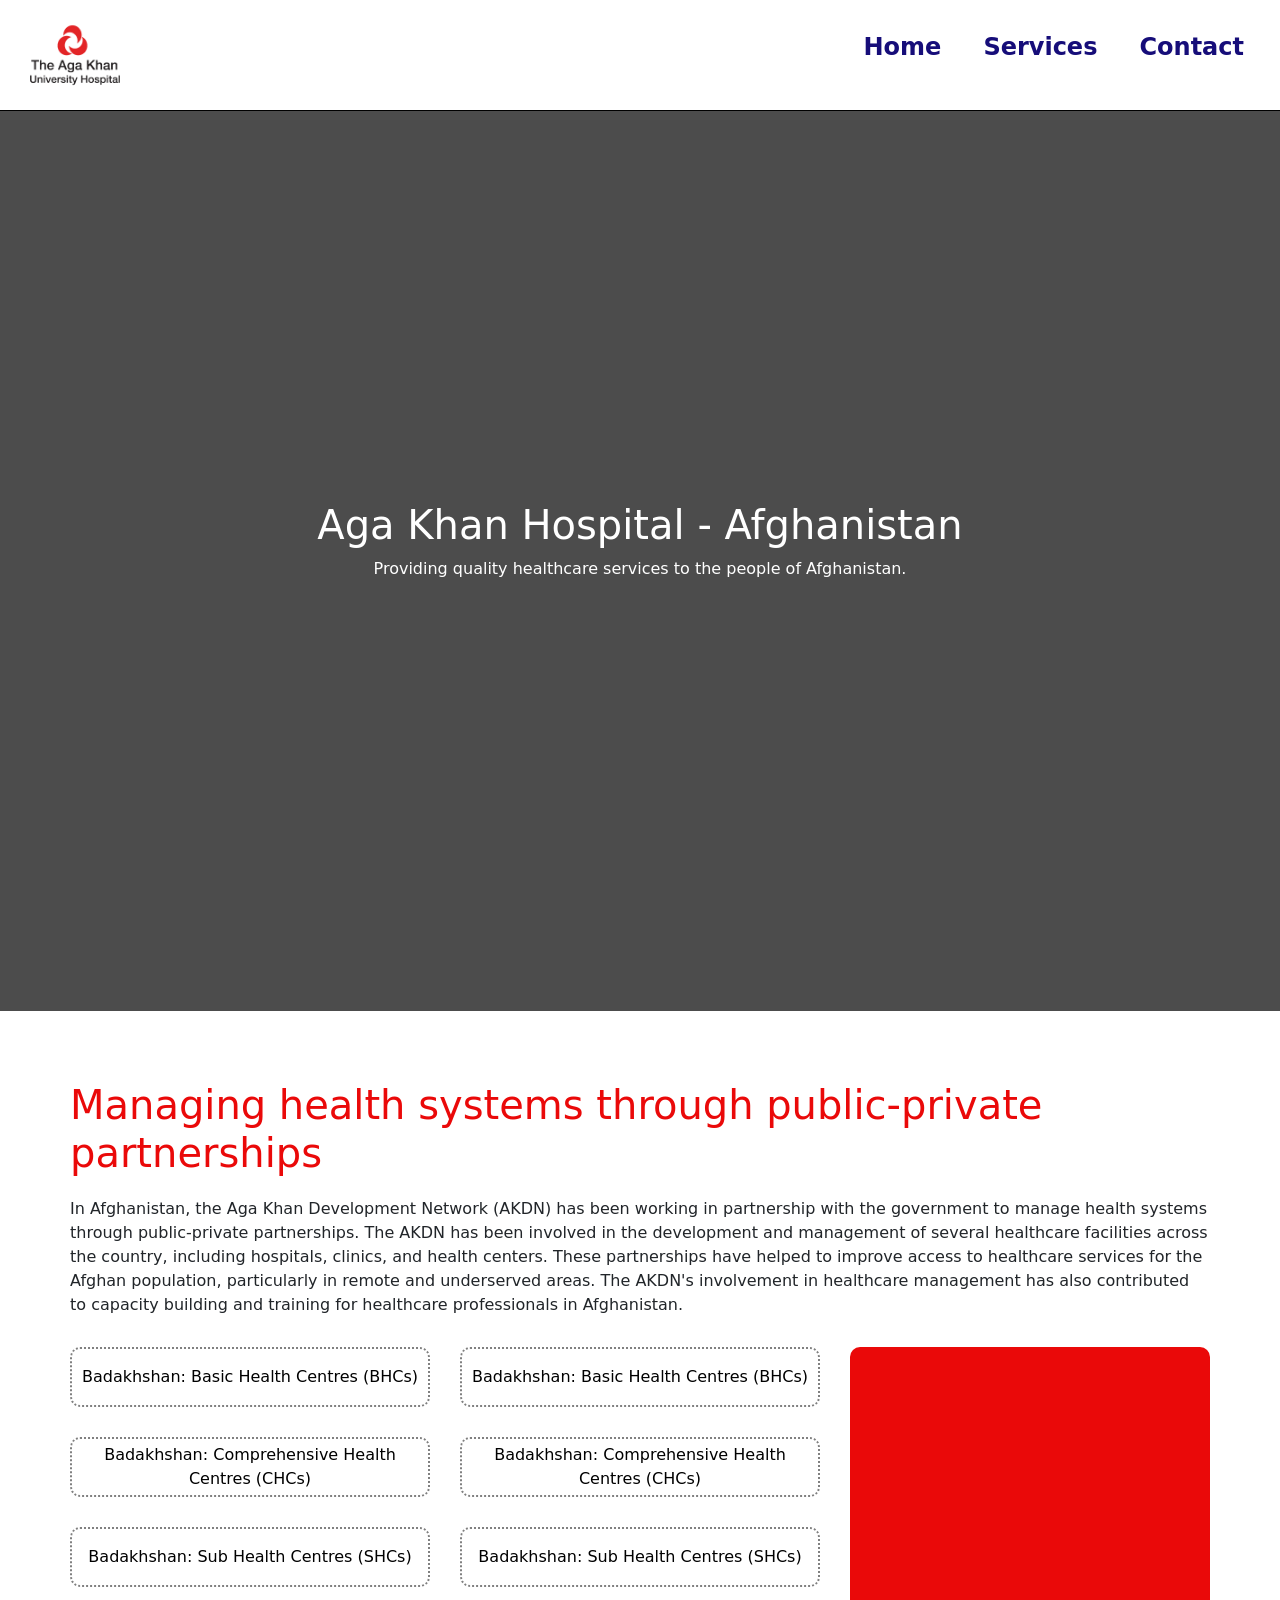
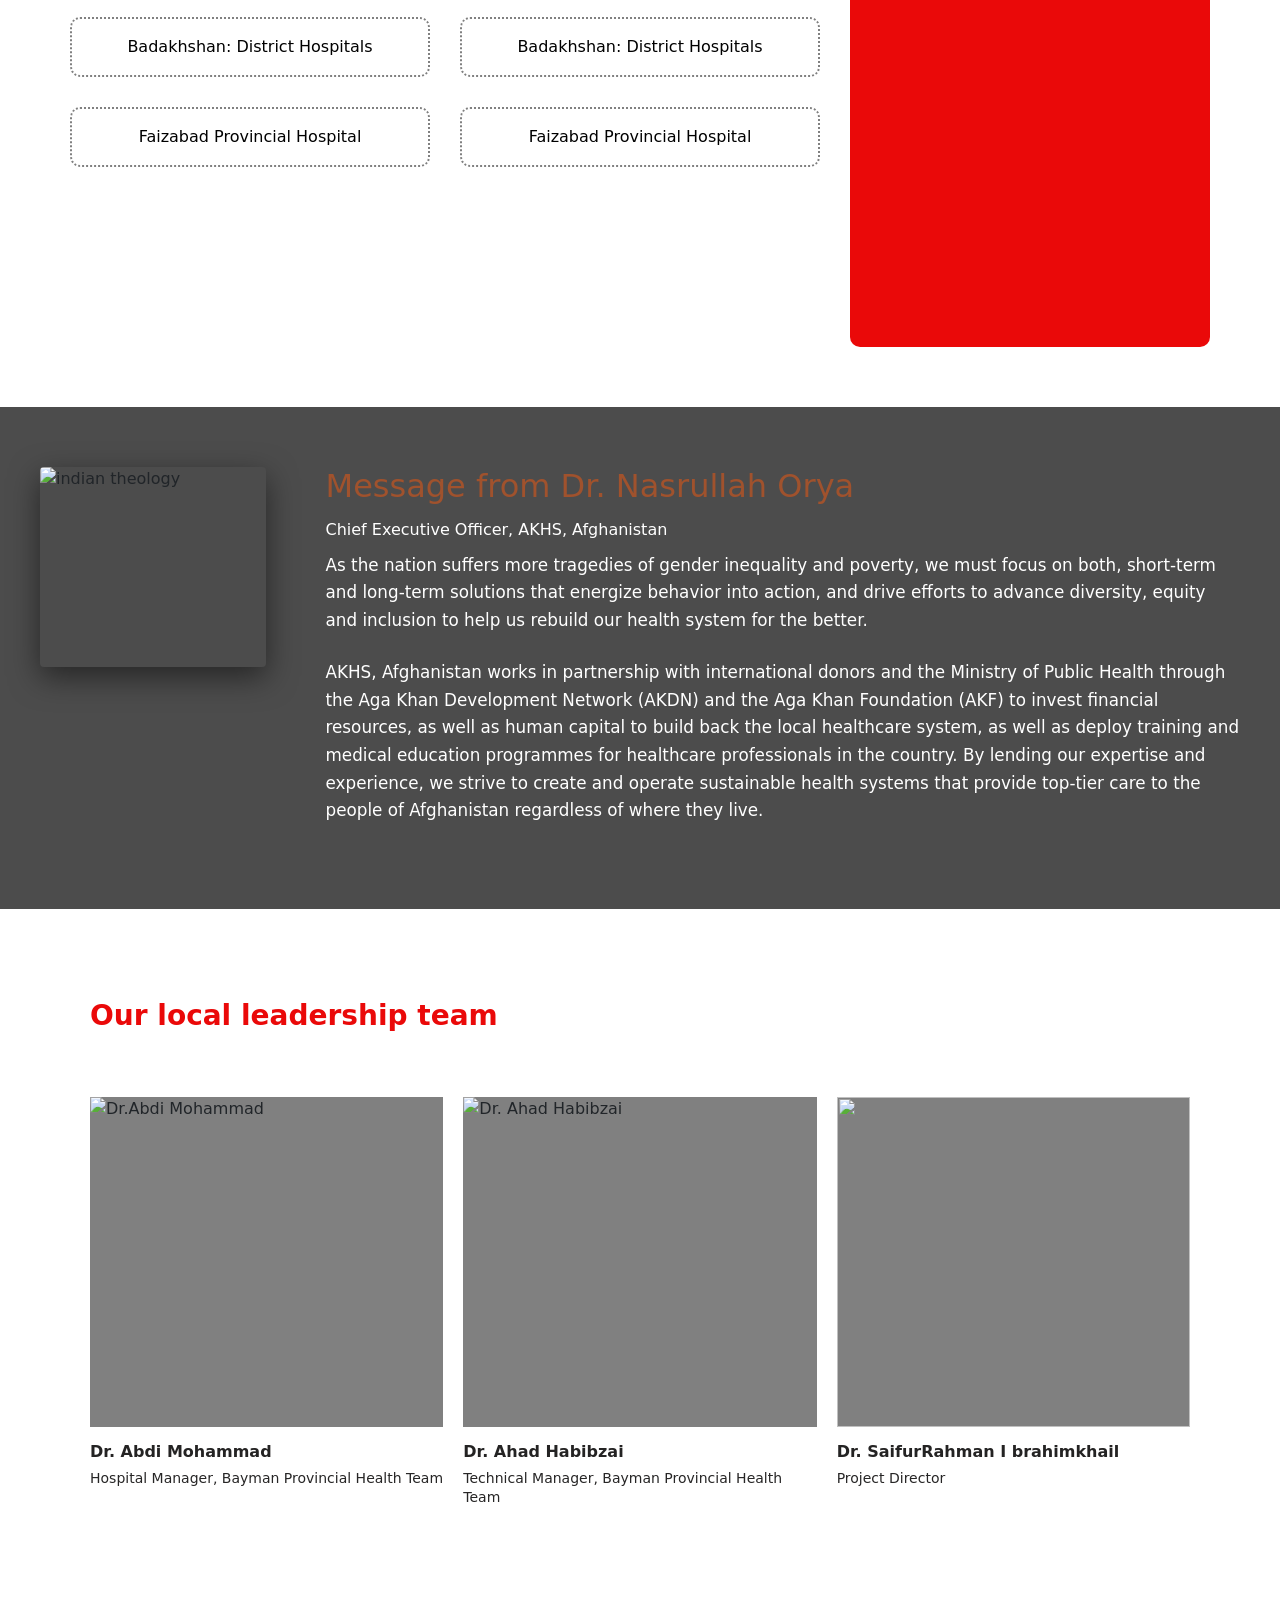
==== afaghanistan.html @ eae6e5fe "afaghanistan linda" ====
<!DOCTYPE html> <!--declares the document type as HTML5-->
<html lang="en"> <!--specifies the language of the document as English-->
<head>
    <meta charset="UTF-8"> <!--sets the character encoding to UTF-8-->
    <meta name="viewport" content="width=device-width, initial-scale=1.0"> <!--ensures proper scaling on different devices-->
    <title>Aga Khan Hospital - Afghanistan</title>
    <link rel="stylesheet" href="style.css">
    <link href="https://cdn.jsdelivr.net/npm/bootstrap@5.3.8/dist/css/bootstrap.min.css" rel="stylesheet" integrity="sha384-sRIl4kxILFvY47J16cr9ZwB07vP4J8+LH7qKQnuqkuIAvNWLzeN8tE5YBujZqJLB" crossorigin="anonymous">
    <link href='https://fonts.googleapis.com/css?family=Poppins' rel='stylesheet'>
</head>
<body>
    <header class="header">
            
            <div class="logo" >
                <img src="aga-khan-university-hospital.png" alt="Aga Khan Hospital Logo" width="100" height="100"> 
            </div> 
           
            <nav class="nav-links">
            <ul>
                <li><button class="nav-button"><a href="project.html">Home</a></button></li> 
                <li><button class="nav-button"><a href="#services">Services</a></button></li> 
                <li><button class="nav-button"><a href="#contact">Contact</a></button></li> 
                
            </ul>
            </nav>
        
    </header>




    

    <!-- Hero-->
     <section id= "home" class="hero">
        <div class="hero-content">
            <h1>Aga Khan Hospital - Afghanistan</h1>
            <p>Providing quality healthcare services to the people of Afghanistan.</p>
            <button class="btn">
        </div>
     </section>
     <section class="content">
        <div class="description">
            <h2> Managing health systems through public-private partnerships</h2>
            <p>In Afghanistan, the Aga Khan Development Network (AKDN) has been working in partnership with the government to manage health systems through public-private partnerships. The AKDN has been involved in the development and management of several healthcare facilities across the country, including hospitals, clinics, and health centers. These partnerships have helped to improve access to healthcare services for the Afghan population, particularly in remote and underserved areas. The AKDN's involvement in healthcare management has also contributed to capacity building and training for healthcare professionals in Afghanistan.</p>

        </div>
        <div class="components">
            <div class="component">
                
                <button class = "about">Badakhshan: Basic Health Centres (BHCs) </button>
                 <button class = "about">Badakhshan: Comprehensive Health Centres (CHCs)</button>
                  <button class = "about">Badakhshan: Sub Health Centres (SHCs)</button>
                   <button class = "about">Badakhshan: District Hospitals</button>
                    <button class = "about">Faizabad Provincial Hospital</button>
                

            </div>
            <div class="component">
                <button class = "about">Badakhshan: Basic Health Centres (BHCs) </button>
                 <button class = "about">Badakhshan: Comprehensive Health Centres (CHCs)</button>
                  <button class = "about">Badakhshan: Sub Health Centres (SHCs)</button>
                   <button class = "about">Badakhshan: District Hospitals</button>
                    <button class = "about">Faizabad Provincial Hospital</button>
                


            </div>
            <div class="component3">
                
            </div>
        </div>
     </section>
     <section class="teo">
        <img src="https://images.pexels.com/photos/19438566/pexels-photo-19438566.jpeg" alt="indian theology" width="100%">
        <div class ="message">
        <h2 class="dr_desc">
            Message from Dr. Nasrullah Orya <br>
            <span >Chief Executive Officer, AKHS, Afghanistan</span>
          
        </h2>    
        <p> As the nation suffers more tragedies of gender inequality and poverty, we must focus on both, short-term and long-term solutions that energize behavior into action, and drive efforts to advance diversity, equity and inclusion to help us rebuild our health system for the better.
        </p>
        <p>
            AKHS, Afghanistan works in partnership with international donors and the Ministry of Public Health through the Aga Khan Development Network (AKDN) and the Aga Khan Foundation (AKF) to invest financial resources, as well as human capital to build back the local healthcare system, as well as deploy training and medical education programmes for healthcare professionals in the country. By lending our expertise and experience, we strive to create and operate sustainable health systems that provide top-tier care to the people of Afghanistan regardless of where they live.

        </p>
        </div>
     </section>
     <section class="team-section">
    <h2 class="section-title">Our local leadership team</h2>
        <div class="title-underline"></div>

        <div class="team-container">

            <div class="team-card">
                <div class="image-wrapper">
        
            <img src="https://images.pexels.com/photos/27298085/pexels-photo-27298085.jpeg" alt="Dr.Abdi Mohammad">
        </div>
        <h3> Dr. Abdi Mohammad</h3> 
     <p>Hospital Manager, Bayman Provincial Health Team</p>
    </div>

    <div class="team-card">
        <div class="image-wrapper">
        <img src="https://images.pexels.com/photos/6762866/pexels-photo-6762866.jpeg" alt="Dr. Ahad Habibzai">
    </div>
    <h3>Dr. Ahad Habibzai</h3>
    <p>Technical Manager, Bayman Provincial Health Team</p>
</div>
<div class="team-card">
    <div class="image-wrapper">
       <img src="https://images.pexels.com/photos/4989136/pexels-photo-4989136.jpeg">
       </div>
       <h3>Dr. SaifurRahman I brahimkhail</h3>
       <p> Project Director</p>
         </div>
        </div>
    </section>

    </div>





</body>
</html>
---- style.css ----
body {
  font-family: 'Poppins', sans-serif;
}

.header{
    display:flex;
    justify-content: space-between;
    align-items: center;
    padding: 10px 30px;
    border-bottom: 1px solid black;
}
.logo img{
    height: 90px;
    width:auto;  

}
 

    .nav-links ul{
        display: flex;
        list-style: none;
        gap: 30px;
        
    }
   .nav-button{
        background-color: transparent;
        border: none;
        cursor: pointer;
    }
    .nav-button a{
        text-decoration: none;
        color:rgb(22, 13, 121);
        font-weight: 600;
        font-size: 24px;
        
    }
     /* button:hover a{ */
        /* color: purple;
        border-bottom: 2px solid purple;
    } */

    .nav-links a{
        text-decoration: none;
        color:rgb(22, 13, 121);
        font-weight: 600;
        transition:all 0.0s ease-in-out;
    }
    .nav-links li:hover{
        color: purple;
        border-bottom: 2px solid purple;
    }

.hero{
    background-image:linear-gradient(rgba(0, 0, 0, 0.7), rgba(0, 0, 0, 0.7)), url("https://images.pexels.com/photos/1692693/pexels-photo-1692693.jpeg");
    background-size: cover;
    background-position: center;
    height: 100vh;
    display: flex;
    justify-content: center;
    align-items: center;
    color: white;
    text-align: center;
}
.content{
    padding: 70px 30px;
    max-width: 1200px;
    margin:0 auto;

}
.content h2{
    color:rgb(234, 9, 9);
    margin-bottom: 20px;
    font-size: 40px;
    
    
}

.components{
    display: flex;
    gap: 30px;
    margin-bottom: 40px;
    height: 400px;
    width: 100%;
    justify-content: space-between;
    margin-top: 30px;
}

.component{
    height:600px;
    width:400px;
    background-color:white;
    border-radius: 10px;
    display:flex;
    flex-direction:column;
    gap:30px;

}

.component3{
    height:600px;
    width:400px;
    background-color: rgb(234, 9, 9);
    border-radius: 10px;
}
.about{
    height:60px;
    width:100%;
    border:2px dotted grey;
    border-radius:10px;
    background-color: #fff;
}
.about:hover{
    background-color: rgb(234, 9, 9);
    color:white;
    transition:all 0.0s ease-in-out;
}
.teo{
    flex:1;
    min-width:300px;
    display:flex;
    justify-content:center;
    margin-top:150px;
    padding:50px;
    gap:60px;
}
.teo img{
    width:100%;
    max-width:350px;
    height:200px;
    border-radius:4px;
    box-shadow:0 10px 30px rgba(0,0,0,0.5);
    object-fit:cover;
}
.message p {
    font-size: 1.05rem;
    line-height: 1.65;
    color:white;
    margin-bottom:24px;
}
.teo{
    background-image:linear-gradient(rgba(0, 0, 0, 0.7), rgba(0, 0, 0, 0.7)), url("https://images.pexels.com/photos/35434217/pexels-photo-35434217.jpeg");
    background-size: cover;
    background-position: center;
    width:100%;
    min-height:400px;
    display:flex;
    justify-content:center;
    padding:60px 40px;
}
.message h2{
    color:sienna;
}
.message span{
    color:white;
    font-size:12pt;
}
.team-section{
    max-width:1200px;
    margin:90px;
}
.section-title{
    color:rgb(234, 9, 9);
    font-size:28px;
    font-weight:600;
    margin-bottom:30px;
}
.title-underline{
    width:60px;
    height:4px;
    background-color:white;
    margin-bottom:30px;
}
.team-container{
    display:flex;
    gap:20px;
    flex-wrap:wrap;
}
.team-card{
    flex:1;
    min-width:250px;
    display:flex;
    flex-direction:column;
    text-align:left;
}
.image-wrapper{
    width:100%;
    height:330px;
    overflow:hidden;
    background-color:grey;
    margin-bottom:15px;
}
.image-wrapper img{
    width:100%;
    height:100%;
    object-fit:cover;
}
.team-card h3{
    font-size:16px;
    color:rgb(36, 35, 35);
    font-weight:600;
    margin-bottom:6px;
    line-height:1.3;
}
.team-card p{
    font-size:14px;
    color:rgb(39, 38, 38);
    line-height:1.4;
}
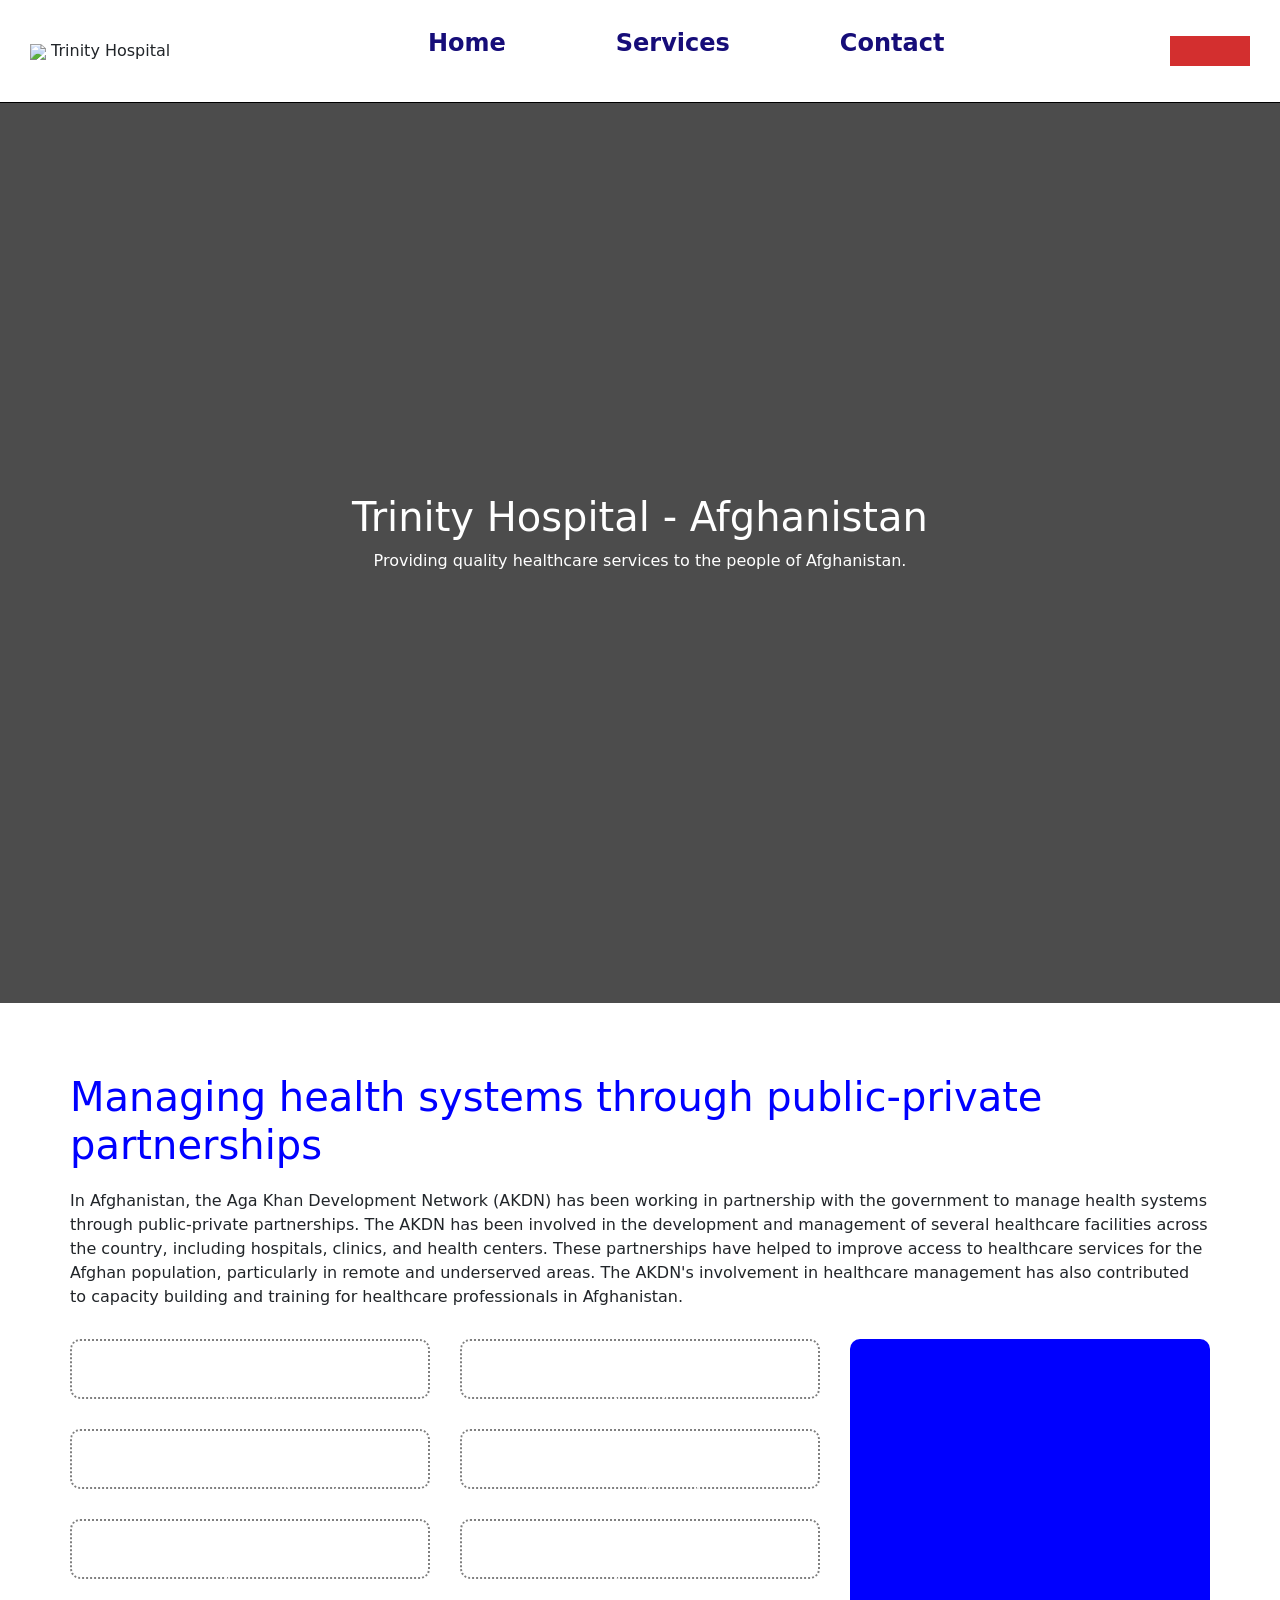
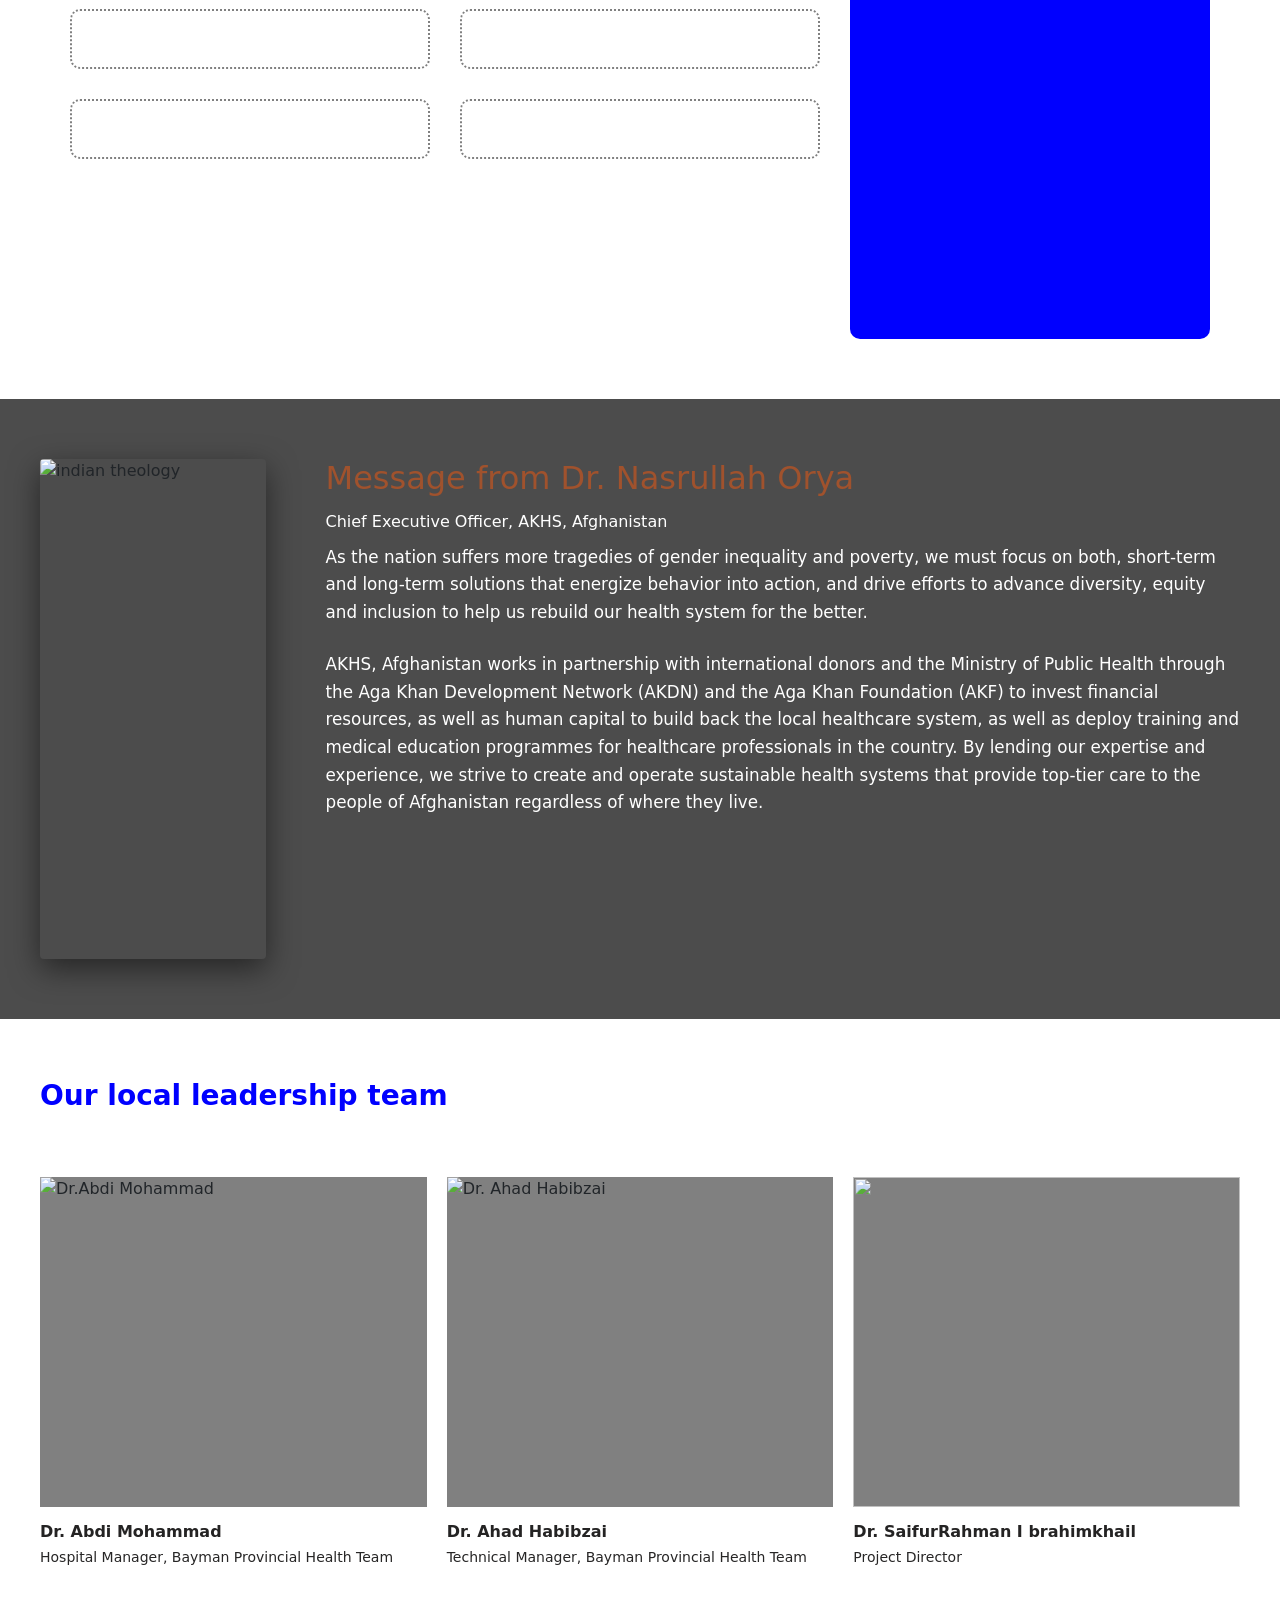
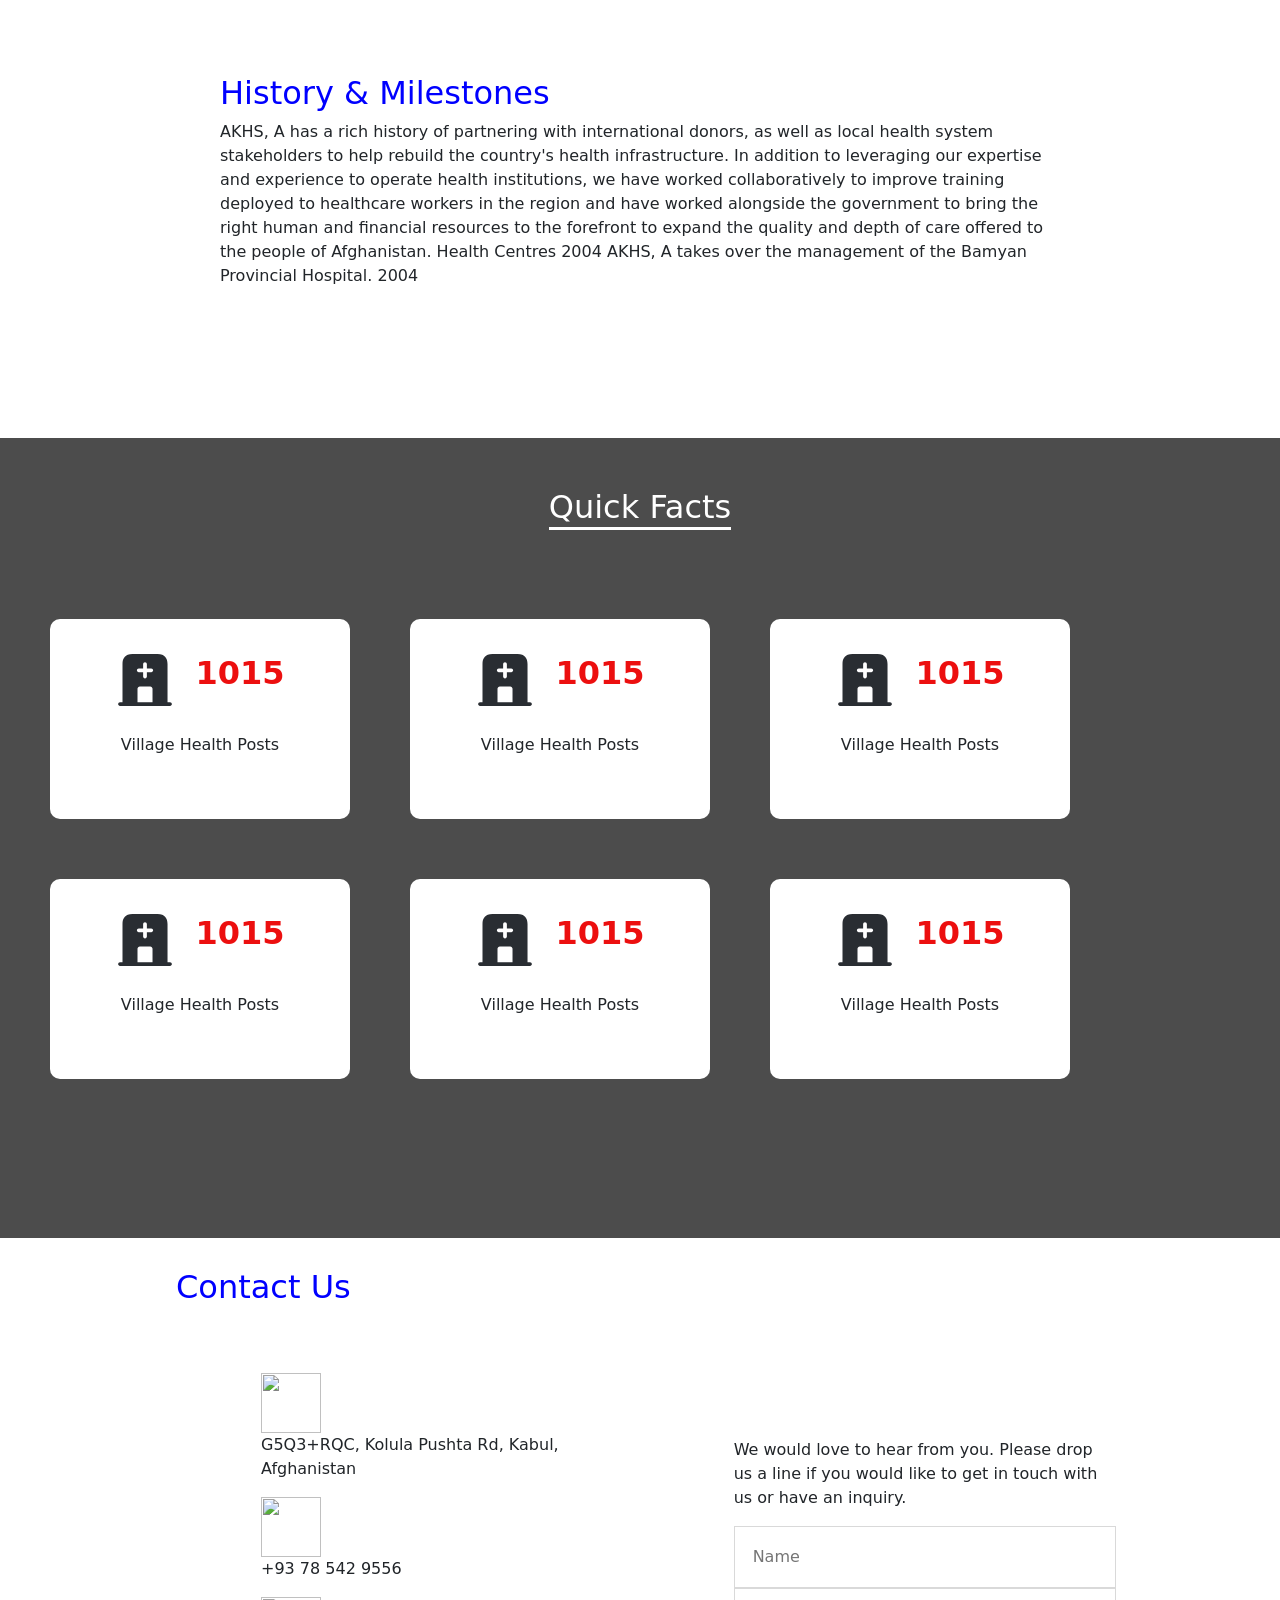
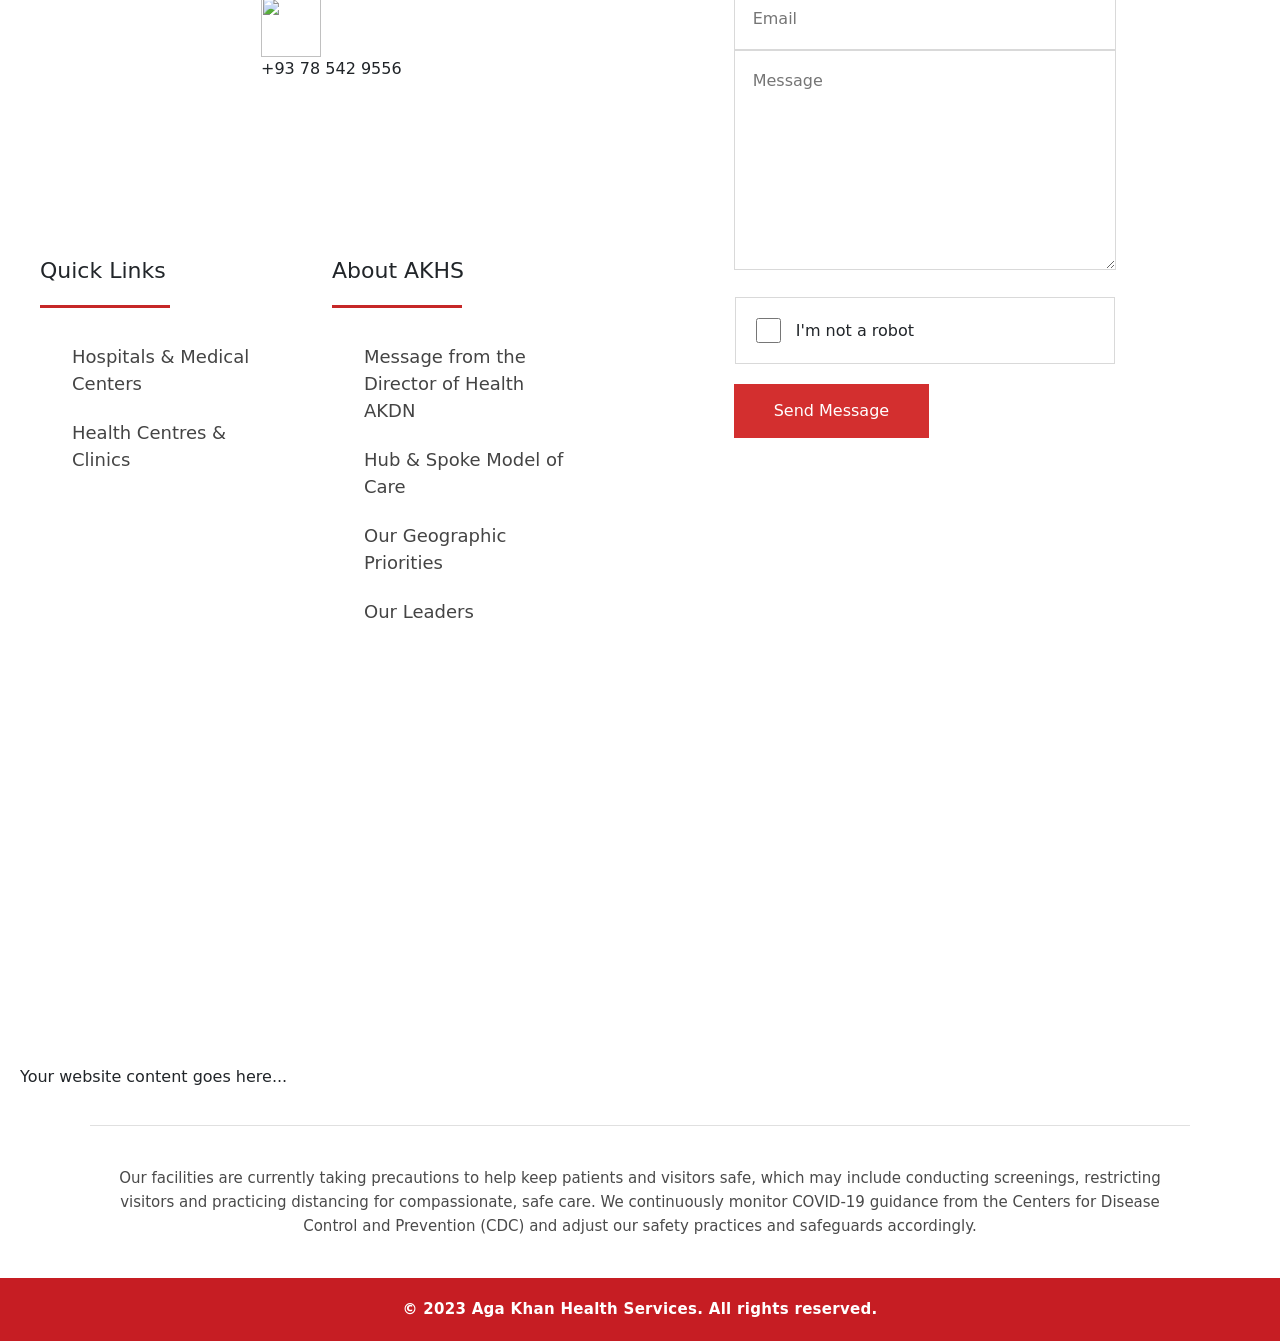
==== commit ecb2e42f: "Afaghanistan lin" ====
--- a/afaghanistan.html
+++ b/afaghanistan.html
@@ -3,7 +3,7 @@
 <head>
     <meta charset="UTF-8"> <!--sets the character encoding to UTF-8-->
     <meta name="viewport" content="width=device-width, initial-scale=1.0"> <!--ensures proper scaling on different devices-->
-    <title>Aga Khan Hospital - Afghanistan</title>
+    <title>Trinity Hospital - Afghanistan</title>
     <link rel="stylesheet" href="style.css">
     <link href="https://cdn.jsdelivr.net/npm/bootstrap@5.3.8/dist/css/bootstrap.min.css" rel="stylesheet" integrity="sha384-sRIl4kxILFvY47J16cr9ZwB07vP4J8+LH7qKQnuqkuIAvNWLzeN8tE5YBujZqJLB" crossorigin="anonymous">
     <link href='https://fonts.googleapis.com/css?family=Poppins' rel='stylesheet'>
@@ -12,7 +12,7 @@
     <header class="header">
             
             <div class="logo" >
-                <img src="aga-khan-university-hospital.png" alt="Aga Khan Hospital Logo" width="100" height="100"> 
+                <img src="https://images.pexels.com/photos/20716649/pexels-photo-20716649.jpeg"> Trinity Hospital 
             </div> 
            
             <nav class="nav-links">
@@ -23,6 +23,12 @@
                 
             </ul>
             </nav>
+            <div class="search-bar">
+                <iput type="text" class="search-input" placeholder="search...">
+                    <button type="submit" class="search-btn">
+                        <i class="fa-solid fa-magnifying-glass"></i>
+                    </button>
+                </div>
         
     </header>
 
@@ -34,7 +40,7 @@
     <!-- Hero-->
      <section id= "home" class="hero">
         <div class="hero-content">
-            <h1>Aga Khan Hospital - Afghanistan</h1>
+            <h1>Trinity Hospital - Afghanistan</h1>
             <p>Providing quality healthcare services to the people of Afghanistan.</p>
             <button class="btn">
         </div>
@@ -57,11 +63,11 @@
 
             </div>
             <div class="component">
-                <button class = "about">Badakhshan: Basic Health Centres (BHCs) </button>
-                 <button class = "about">Badakhshan: Comprehensive Health Centres (CHCs)</button>
-                  <button class = "about">Badakhshan: Sub Health Centres (SHCs)</button>
-                   <button class = "about">Badakhshan: District Hospitals</button>
-                    <button class = "about">Faizabad Provincial Hospital</button>
+                <button class = "about">Bamyan: Basic Health Centres (BHCs) </button>
+                 <button class = "about">Bamyan: Comprehensive Health Centres (CHCs)</button>
+                  <button class = "about">Bamyan: Sub Health Centres (SHCs)</button>
+                   <button class = "about">Bamyan: District Hospitals</button>
+                    <button class = "about">Bamyan Provincial Hospital</button>
                 
 
 
@@ -120,7 +126,194 @@
     </section>
 
     </div>
-
+    <section class="history">
+        <div class="story">
+            <h2> History & Milestones </h2>
+            <p>AKHS, A has a rich history of partnering with international donors, as well as local health system stakeholders to help rebuild the country's health infrastructure. In addition to leveraging our expertise and experience to operate health institutions, we have worked collaboratively to improve training deployed to healthcare workers in the region and have worked alongside the government to bring the right human and financial resources to the forefront to expand the quality and depth of care offered to the people of Afghanistan.
+Health Centres
+2004
+
+AKHS, A takes over the management of the Bamyan Provincial Hospital.
+
+
+2004</p>
+        </div>
+    </section>
+    <section class="Facts">
+        <h2> Quick Facts</h2>
+        <div class="dish">
+        <div class= "numbers">
+        <div class="icon1">
+    <img src="h_icon.svg" width="60px" height="60px" /> <p> 1015 </p>
+        </div> 
+        <div>
+            <p1>Village Health Posts</p1>
+        </div> 
+        </div>
+        <div class= "numbers">
+        <div class="icon1">
+    <img src="h_icon.svg" width="60px" height="60px" /> <p> 1015 </p>
+        </div> 
+        <div>
+            <p1>Village Health Posts</p1>
+        </div> 
+        </div>
+        <div class= "numbers">
+        <div class="icon1">
+    <img src="h_icon.svg" width="60px" height="60px" /> <p> 1015 </p>
+        </div> 
+        <div>
+            <p1>Village Health Posts</p1>
+        </div> 
+        </div>
+        <div class= "numbers">
+        <div class="icon1">
+    <img src="h_icon.svg" width="60px" height="60px" /> <p> 1015 </p>
+        </div> 
+        <div>
+            <p1>Village Health Posts</p1>
+        </div> 
+        </div>
+        <div class= "numbers">
+        <div class="icon1">
+    <img src="h_icon.svg" width="60px" height="60px" /> <p> 1015 </p>
+        </div> 
+        <div>
+            <p1>Village Health Posts</p1>
+        </div> 
+        </div>
+        <div class= "numbers">
+        <div class="icon1">
+    <img src="h_icon.svg" width="60px" height="60px" /> <p> 1015 </p>
+        </div> 
+        <div>
+            <p1>Village Health Posts</p1>
+        </div> 
+        </div>
+     
+    </div>
+
+    </section>
+     <section class="contact-us">
+        
+        <div class="contact"><h2> Contact Us</h2></div>
+        
+        <div class="contact-container">
+            <div class="icons">
+                <div class="address"> 
+                    <img src="https://www.svgrepo.com/show/383566/location-pin-map.svg" width="60px" height="60px"/>
+                     <p>G5Q3+RQC, Kolula Pushta Rd, Kabul, Afghanistan</p>
+                </div>
+                 <div class="address">
+                    <img src="https://www.svgrepo.com/show/478249/telephone-receiver-material.svg" width="60px" height="60px">
+                     <p> +93 78 542 9556 </p>
+                 </div>
+                  <div class="address">
+                    <img src="https://www.svgrepo.com/show/352010/fax.svg" width="60px" height="60px"/>
+                     <p>+93 78 542 9556</p>
+                  </div>
+            </div>
+
+            <div class="form-container">
+            <div class="contact-form">
+
+    <p class="intro">
+        We would love to hear from you. Please drop us a line if you
+        would like to get in touch with us or have an inquiry.
+    </p>
+
+    <form>
+
+        <input
+            type="text"
+            placeholder="Name"
+            required>
+
+        <input
+            type="email"
+            placeholder="Email"
+            required>
+
+        <textarea
+            placeholder="Message"
+            rows="8"
+            required></textarea>
+
+        <!-- Google reCAPTCHA Placeholder -->
+        <div class="captcha">
+            <input type="checkbox">
+            <span>I'm not a robot</span>
+        </div>
+
+        <button type="submit">Send Message</button>
+
+    </form>
+
+</div>
+        </div>
+
+        </div>
+        </div>
+
+     </section>
+
+     <section class="footer">
+
+    <!-- Quick Links -->
+    <div class="column">
+        <h2>Quick Links</h2>
+        <div class="line"></div>
+
+        <ul>
+            <li><a href="#">Hospitals & Medical Centers</a></li>
+            <li><a href="#">Health Centres & Clinics</a></li>
+        </ul>
+    </div>
+
+    <!-- About -->
+    <div class="column">
+        <h2>About AKHS</h2>
+        <div class="line"></div>
+
+        <ul>
+            <li><a href="#">Message from the Director of Health AKDN</a></li>
+            <li><a href="#">Hub & Spoke Model of Care</a></li>
+            <li><a href="#">Our Geographic Priorities</a></li>
+            <li><a href="#">Our Leaders</a></li>
+        </ul>
+    </div>
+
+    <!-- Google Map -->
+    <div class="map">
+
+        <iframe
+            src="https://www.google.com/maps?q=Afaghanistan&output=embed"
+            allowfullscreen=""
+            loading="lazy">
+        </iframe>
+
+    </div>
+    
+
+</section>
+<div class="content-wrapper">
+        <p>Your website content goes here...</p>
+    </div>
+
+    <footer class="site-footer">
+        <div class="footer-disclaimer">
+            <p>
+                Our facilities are currently taking precautions to help keep patients and visitors safe, which may include conducting screenings, restricting visitors and practicing distancing for compassionate, safe care. We continuously monitor COVID-19 guidance from the Centers for Disease Control and Prevention (CDC) and adjust our safety practices and safeguards accordingly.
+            </p>
+        </div>
+
+        <div class="footer-copyright-bar">
+            <p>&copy; 2023 Aga Khan Health Services. All rights reserved.</p>
+        </div>
+    </footer>
+     
+
+    
 
 
 
--- a/style.css
+++ b/style.css
@@ -16,7 +16,7 @@
     width:auto;  
 
 }
- 
+
 
     .nav-links ul{
         display: flex;
@@ -51,6 +51,7 @@
         color: purple;
         border-bottom: 2px solid purple;
     }
+    
 
 .hero{
     background-image:linear-gradient(rgba(0, 0, 0, 0.7), rgba(0, 0, 0, 0.7)), url("https://images.pexels.com/photos/1692693/pexels-photo-1692693.jpeg");
@@ -70,7 +71,7 @@
 
 }
 .content h2{
-    color:rgb(234, 9, 9);
+    color:blue;
     margin-bottom: 20px;
     font-size: 40px;
     
@@ -101,7 +102,7 @@
 .component3{
     height:600px;
     width:400px;
-    background-color: rgb(234, 9, 9);
+    background-color:blue;
     border-radius: 10px;
 }
 .about{
@@ -112,7 +113,7 @@
     background-color: #fff;
 }
 .about:hover{
-    background-color: rgb(234, 9, 9);
+    background-color: blue;
     color:white;
     transition:all 0.0s ease-in-out;
 }
@@ -128,7 +129,7 @@
 .teo img{
     width:100%;
     max-width:350px;
-    height:200px;
+    height:500px;
     border-radius:4px;
     box-shadow:0 10px 30px rgba(0,0,0,0.5);
     object-fit:cover;
@@ -158,10 +159,10 @@
 }
 .team-section{
     max-width:1200px;
-    margin:90px;
+    margin:60px auto;
 }
 .section-title{
-    color:rgb(234, 9, 9);
+    color:blue;
     font-size:28px;
     font-weight:600;
     margin-bottom:30px;
@@ -207,4 +208,265 @@
     font-size:14px;
     color:rgb(39, 38, 38);
     line-height:1.4;
-}+}
+.story h2{
+    color:blue;
+}
+.story{
+    margin: 90px auto;
+    width:100vh;
+    padding-left: 30px;
+    padding-right: 30px;
+}
+.Facts{
+    flex:1;
+    min-width: 300px;
+    display:flex;
+    height: 800px;
+    align-items: center;
+    margin-top:150px;
+    padding:50px;
+    gap:60px;
+   flex-direction: column;
+    background-image: linear-gradient(rgba(0, 0, 0, 0.7), rgba(0, 0, 0, 0.7)), url("https://images.pexels.com/photos/31836902/pexels-photo-31836902.jpeg");
+    background-size: cover;
+    background-position: center;
+}
+.numbers{
+    height:100%;
+    width:300px;
+    display:flex;
+    background-color:white;
+    border-radius: 10px;
+}
+.dish{
+    display:flex;
+    gap:60px;
+    flex-wrap:wrap;
+    height:200px;
+    margin-top: 1.3em;
+}
+.Facts h2{
+    color:#fff;
+    border-bottom: #fff solid ;
+}
+.contact-us{
+    
+    display: flex;
+    flex-direction: column;
+    height:500px;
+    width:100vh;
+    align-items: center;
+    gap: 50px;
+    margin-top: 30px;
+    margin-left: 20%;
+    flex: 1;
+}
+.contact h2{
+    color:blue;
+    
+}
+.contact{
+    background-color:white;
+    height:100px;
+    width:1060px;
+}
+.contact-container{
+    width:100vh;
+    height:400px;
+    background-color: #fff;
+    display:flex;
+    gap:60px;
+    justify-content:space-between;
+}
+.icons{
+    width:500px;
+    height:400px;
+    background-color:white;
+    margin: 5px;
+
+}
+.form-container{
+    width:600px;
+    margin:30px auto;
+    background:white;
+    padding:40px;
+    margin-bottom: 90px;
+}
+
+.text{
+    font-size:20px;
+    color:#666;
+    line-height:1.6;
+    margin-bottom:30px;
+}
+
+input,
+textarea{
+    width:100%;
+    padding:18px;
+    margin-bottom:20px;
+    border:1px solid #d9d9d9;
+    font-size:20px;
+}
+
+textarea{
+    height:220px;
+    resize:none;
+}
+.captcha{
+    width:380px;
+    border:1px solid #d9d9d9;
+    padding:20px;
+    display:flex;
+    align-items:center;
+    gap:15px;
+    margin:20px auto;
+}
+.captcha input{
+    width:25px;
+    height:25px;
+    margin:0;
+}
+
+button{
+    display:block;
+    margin:30px auto;
+    padding:15px 40px;
+    background:#d32f2f;
+    color:white;
+    border:none;
+    font-size:18px;
+    cursor:pointer;
+}
+button:hover{
+    background:#b71c1c;
+}
+
+.icon1{
+    display:flex;
+    gap:20px;
+    width:100%;
+    justify-content: center;
+    padding-top: 30px;   
+}
+.icon1 p{
+    font-weight: bold;
+    color: #ec0f0f;
+    font-size: 24pt;
+}
+.icon1 img{
+    fill:#ec0f0f;
+}
+.numbers{
+    display:flex;
+    flex-direction: column;
+    align-items: center;
+    gap:20px;
+
+}
+.numbers:hover{
+    background-color: #fe0606;
+    color:#fff;
+    transition:0s;
+
+}
+.numbers:hover .icon1 p{
+    color: #fff;
+}
+.footer{
+    width:100%;
+    display:flex;
+    justify-content:space-between;
+    padding:40px;
+    gap:50px;
+    margin-top: 50px;
+    margin-bottom: 60px;
+    align-items: flex-start;
+}
+
+.column{
+    width:22%;
+}
+
+.column h2{
+    font-size:22px;
+    margin-bottom:20px;
+}
+.line{
+    width:130px;
+    height:3px;
+    background:#c62828;
+    margin-bottom:35px;
+}
+
+.column ul{
+    list-style:none;
+}
+
+.column li{
+    margin-bottom:22px;
+}
+
+.column a{
+    text-decoration:none;
+    color:#444;
+    font-size:18px;
+    line-height:1.5;
+}
+.column a:hover{
+    color:#c62828;
+}
+
+.map{
+    width:56%;
+    margin-top: 40px;
+}
+
+.map iframe{
+    width:100%;
+    height:640px;
+    border:0;
+}
+.content-wrapper {
+    flex: 1; /* Pushes the footer to the bottom of the page */
+    padding: 20px;
+}
+
+/* --- FOOTER STYLES --- */
+
+.site-footer {
+    width: 100%;
+}
+
+/* Top Disclaimer Styling */
+.footer-disclaimer {
+    max-width: 1100px; /* Limits the paragraph width so it doesn't stretch too wide */
+    margin: 0 auto;    /* Centers the text block horizontally */
+    padding: 40px 20px; /* Top/Bottom and Left/Right spacing */
+    text-align: center;
+    border-top: 1px solid #e0e0e0; /* Thin gray line at the very top */
+}
+
+.footer-disclaimer p {
+    color: #4a4a4a; /* Muted dark gray text color */
+    font-size: 15px;
+    line-height: 1.6; /* Comfortable reading spacing */
+    margin: 0;
+}
+
+/* Bottom Red Copyright Bar */
+.footer-copyright-bar {
+    background-color: #c61d23; /* Matching the red color shade */
+    color: #ffffff;            /* White text */
+    text-align: center;
+    padding: 20px 20px;        /* Vertical height padding */
+}
+
+.footer-copyright-bar p {
+    margin: 0;
+    font-size: 15px;
+    font-weight: 600;          /* Makes the text slightly bolded */
+    letter-spacing: 0.3px;
+}
+
